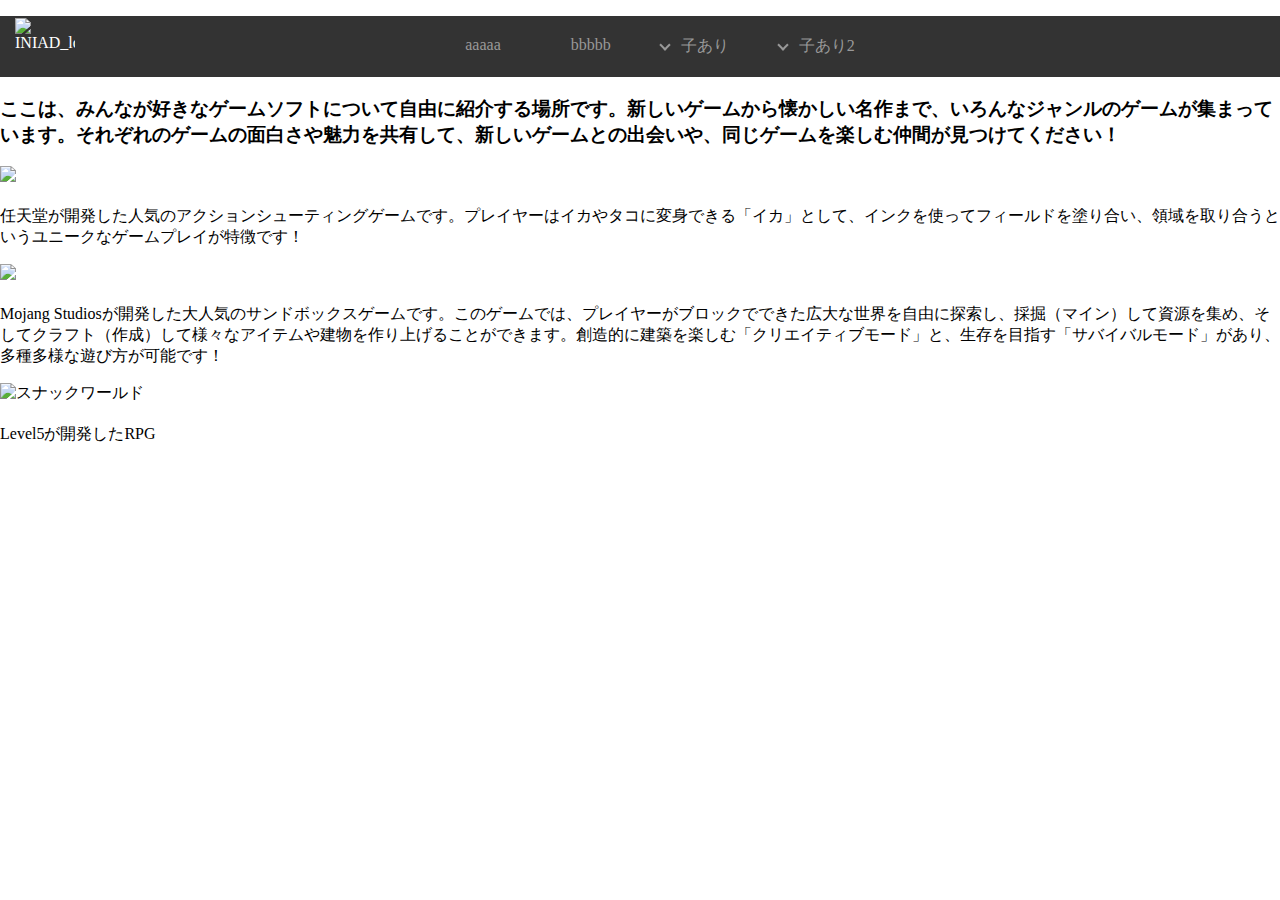
==== index.html @ 29a47abe "Merge branch 'main' of https://github.com/wakoIniad/team-project-7" ====
<!DOCTYPE html>
<html lang="ja">
  <head>
    <meta charset="UTF-8">
    <link rel="stylesheet" href="css/index.css">
    <title>チームで作るWebサイト</title>
  </head>
  <body>
    <header id="header">
      <nav>
          <div class="image-container">
              <img src="https://i.gyazo.com/fda1c3cedfec2f0643c4eafa1ef2f33d.jpg" class="image-large" alt="INIAD_logo">
          </div>
      <ul>
        <li><a href="#">aaaaa</a></li>
        <li><a href="#">bbbbb</a></li>
        <li class="has-child"><a href="#">子あり</a>
          <ul>
          <li><a href="#">1</a></li>
          <li><a href="#">2</a></li>
          <li class="has-child"><a href="#">3</a>
            <ul>
              <li><a href="#">3-1</a></li>
              <li><a href="#">3-2</a></li>
              <li><a href="#">3-3</a></li>
              <li><a href="#">3-4</a></li>
              <li><a href="#">3-5</a></li>
            </ul>
          </li>
          <li><a href="#">4</a></li>
          </ul>
        </li>
        <li class="has-child"><a href="#">子あり2</a>
          <ul>
          <li><a href="#">1</a></li>
          <li><a href="#">2</a></li>
          <li><a href="#">3</a></li>
          <li><a href="#">4</a></li>
          <li><a href="#">5</a></li>
          </ul>
        </li>
      </ul>
    </nav>
    </header>
  <script src="sample.js"></script>
    <h3 id="top">ここは、みんなが好きなゲームソフトについて自由に紹介する場所です。新しいゲームから懐かしい名作まで、いろんなジャンルのゲームが集まっています。それぞれのゲームの面白さや魅力を共有して、新しいゲームとの出会いや、同じゲームを楽しむ仲間が見つけてください！</h3>

    <img src="https://www.famitsu.com/images/000/158/002/y_5b0babbf98763.jpg">
    <p class="explan">任天堂が開発した人気のアクションシューティングゲームです。プレイヤーはイカやタコに変身できる「イカ」として、インクを使ってフィールドを塗り合い、領域を取り合うというユニークなゲームプレイが特徴です！</p>

    <img src="https://store-jp.nintendo.com/dw/image/v2/BFGJ_PRD/on/demandware.static/-/Sites-all-master-catalog/ja_JP/dw95974749/products/D70010000000965/squareHeroBanner/2ee0c7de14a92d4d0dca12dafd9937a921a739771c3ecf695164fe86204677da.jpg?sw=990&strip=false">
    <p class="explan">Mojang Studiosが開発した大人気のサンドボックスゲームです。このゲームでは、プレイヤーがブロックでできた広大な世界を自由に探索し、採掘（マイン）して資源を集め、そしてクラフト（作成）して様々なアイテムや建物を作り上げることができます。創造的に建築を楽しむ「クリエイティブモード」と、生存を目指す「サバイバルモード」があり、多種多様な遊び方が可能です！</p>
  
    <img src="https://encrypted-tbn1.gstatic.com/images?q=tbn:ANd9GcQVjb8vUWMl435D8nLgGIBxEbj0rhW2lvFyR2qoI7CSae1fC2QXcu7hBZz7B0fEK-jU5tn1fMJrnYqfRoNyBiawbLEWCnzyNi9FVn61S-4" alt="スナックワールド">
    <p class="explain">Level5が開発したRPG</p>
  </body>
</html>
---- css/index.css ----
@charset "utf-8";

body {
    margin: 0;
    padding: 0;
}

.image-large {
    width: 60px;
}

.image-container {
    position: absolute;
    top: 18px;
    left: 15px;
}

.image-container img {
    display: block;
}

nav{
	background:#333;
	color:#fff;
	text-align: center;
}

nav ul{
	list-style: none;
	display: flex;
	justify-content: center;
}

nav ul ul{
	display: block;
}

nav ul li{
	position: relative;
}

nav ul li a{
	display: block;
	text-decoration: none;
	color: #999;
	padding:20px 35px;
	transition:all .3s;
}

nav ul li li a{
	padding:10px 35px;
}

nav ul li a:hover{
	color:#fff;
}

nav ul li.has-child::before{
	content:'';
	position: absolute;
	left:15px;
	top:25px;
	width:6px;
	height:6px;
	border-top: 2px solid #999;
    border-right:2px solid #999;
    transform: rotate(135deg);
}

nav ul ul li.has-child::before{
	content:'';
	position: absolute;
	left:6px;
	top:17px;
	width:6px;
	height:6px;
    border-top: 2px solid #fff;
    border-right:2px solid #fff;
    transform: rotate(45deg);
}


nav li.has-child ul{
	position: absolute;
	left:0;
	top:62px;
	z-index: 4;
	background:#ff8c00;
	width:180px;
	visibility: hidden;
	opacity: 0;
	transition: all .3s;
}


nav li.has-child:hover > ul,
nav li.has-child ul li:hover > ul,
nav li.has-child:active > ul,
nav li.has-child ul li:active > ul{
  visibility: visible;
  opacity: 1;
}

nav li.has-child ul li a{
	color: #fff;
	border-bottom:solid 1px rgba(255,255,255,0.6);
}

nav li.has-child ul li:last-child > a{
 border-bottom:none;
}

nav li.has-child ul li a:hover,
nav li.has-child ul li a:active{
	background:#ffb565;
}

nav li.has-child ul ul{
	top:0;
	left:182px;
	background:#ffd500;
}

nav li.has-child ul ul li a:hover,
nav li.has-child ul ul li a:active{
	background:#fff93f;
}

@media screen and (max-width:768px){
	nav{
		padding: 0;
	}

	nav ul{
		display: block;
	}

	nav li.has-child ul,
	nav li.has-child ul ul{
  	position: relative;
	left:0;
	top:0;
	width:100%;
	visibility:visible;
	opacity:1;
	display: none;
	transition:none;
}

nav ul li a{
	border-bottom:1px solid #ccc;
}


nav ul li.has-child::before{
	left:20px;
}

nav ul ul li.has-child::before{
    transform: rotate(135deg);
	left:20px;
}

nav ul li.has-child.active::before{
    transform: rotate(-45deg);
}

}

h1{
	font-size:2rem;
	text-align: center;
	text-transform: uppercase;
	padding: 20px;
}

h2{
	font-size:1.2rem;
	text-align: center;
	margin: 0 0 30px 0;
}

p{
	margin-top:20px;
}

small{
	background:#333;
	color:#fff;
	display: block;
	text-align: center;
	padding:20px;
}


section{
	padding:30px;
}

section:nth-child(2n){
	background:#f3f3f3;
}
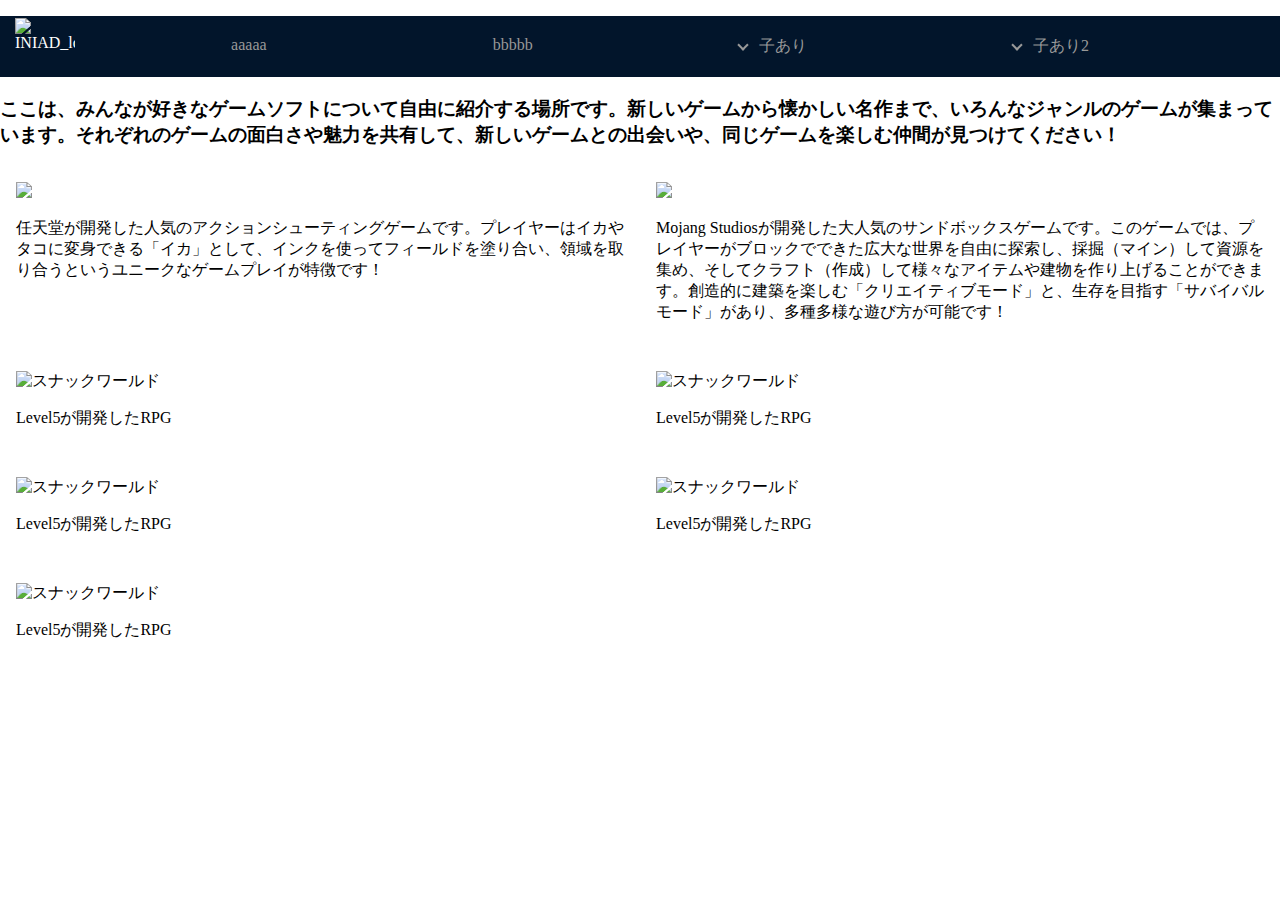
==== commit 8643b953: "途中経過２" ====
--- a/index.html
+++ b/index.html
@@ -3,6 +3,7 @@
   <head>
     <meta charset="UTF-8">
     <link rel="stylesheet" href="css/index.css">
+    <meta name="viewport" content="width=device-width,initial-scale=1.0">
     <title>チームで作るWebサイト</title>
   </head>
   <body>
@@ -42,16 +43,32 @@
       </ul>
     </nav>
     </header>
-  <script src="sample.js"></script>
     <h3 id="top">ここは、みんなが好きなゲームソフトについて自由に紹介する場所です。新しいゲームから懐かしい名作まで、いろんなジャンルのゲームが集まっています。それぞれのゲームの面白さや魅力を共有して、新しいゲームとの出会いや、同じゲームを楽しむ仲間が見つけてください！</h3>
-
-    <img src="https://www.famitsu.com/images/000/158/002/y_5b0babbf98763.jpg">
-    <p class="explan">任天堂が開発した人気のアクションシューティングゲームです。プレイヤーはイカやタコに変身できる「イカ」として、インクを使ってフィールドを塗り合い、領域を取り合うというユニークなゲームプレイが特徴です！</p>
-
-    <img src="https://store-jp.nintendo.com/dw/image/v2/BFGJ_PRD/on/demandware.static/-/Sites-all-master-catalog/ja_JP/dw95974749/products/D70010000000965/squareHeroBanner/2ee0c7de14a92d4d0dca12dafd9937a921a739771c3ecf695164fe86204677da.jpg?sw=990&strip=false">
-    <p class="explan">Mojang Studiosが開発した大人気のサンドボックスゲームです。このゲームでは、プレイヤーがブロックでできた広大な世界を自由に探索し、採掘（マイン）して資源を集め、そしてクラフト（作成）して様々なアイテムや建物を作り上げることができます。創造的に建築を楽しむ「クリエイティブモード」と、生存を目指す「サバイバルモード」があり、多種多様な遊び方が可能です！</p>
-  
-    <img src="https://encrypted-tbn1.gstatic.com/images?q=tbn:ANd9GcQVjb8vUWMl435D8nLgGIBxEbj0rhW2lvFyR2qoI7CSae1fC2QXcu7hBZz7B0fEK-jU5tn1fMJrnYqfRoNyBiawbLEWCnzyNi9FVn61S-4" alt="スナックワールド">
-    <p class="explain">Level5が開発したRPG</p>
+    <div id="main">
+      <div class="preview">
+        <img class="eye-catch" src="https://www.famitsu.com/images/000/158/002/y_5b0babbf98763.jpg">
+        <p class="explan">任天堂が開発した人気のアクションシューティングゲームです。プレイヤーはイカやタコに変身できる「イカ」として、インクを使ってフィールドを塗り合い、領域を取り合うというユニークなゲームプレイが特徴です！</p>
+      </div><div class="preview">
+        <img class="eye-catch" src="https://store-jp.nintendo.com/dw/image/v2/BFGJ_PRD/on/demandware.static/-/Sites-all-master-catalog/ja_JP/dw95974749/products/D70010000000965/squareHeroBanner/2ee0c7de14a92d4d0dca12dafd9937a921a739771c3ecf695164fe86204677da.jpg?sw=990&strip=false">
+        <p class="explan">Mojang Studiosが開発した大人気のサンドボックスゲームです。このゲームでは、プレイヤーがブロックでできた広大な世界を自由に探索し、採掘（マイン）して資源を集め、そしてクラフト（作成）して様々なアイテムや建物を作り上げることができます。創造的に建築を楽しむ「クリエイティブモード」と、生存を目指す「サバイバルモード」があり、多種多様な遊び方が可能です！</p>
+      </div><div class="preview">
+        <img class="eye-catch" src="https://encrypted-tbn1.gstatic.com/images?q=tbn:ANd9GcQVjb8vUWMl435D8nLgGIBxEbj0rhW2lvFyR2qoI7CSae1fC2QXcu7hBZz7B0fEK-jU5tn1fMJrnYqfRoNyBiawbLEWCnzyNi9FVn61S-4" alt="スナックワールド">
+        <p class="explain">Level5が開発したRPG</p>
+      </div><div class="preview">
+        <img class="eye-catch" src="https://encrypted-tbn1.gstatic.com/images?q=tbn:ANd9GcQVjb8vUWMl435D8nLgGIBxEbj0rhW2lvFyR2qoI7CSae1fC2QXcu7hBZz7B0fEK-jU5tn1fMJrnYqfRoNyBiawbLEWCnzyNi9FVn61S-4" alt="スナックワールド">
+        <p class="explain">Level5が開発したRPG</p>
+      </div><div class="preview">
+        <img class="eye-catch" src="https://encrypted-tbn1.gstatic.com/images?q=tbn:ANd9GcQVjb8vUWMl435D8nLgGIBxEbj0rhW2lvFyR2qoI7CSae1fC2QXcu7hBZz7B0fEK-jU5tn1fMJrnYqfRoNyBiawbLEWCnzyNi9FVn61S-4" alt="スナックワールド">
+        <p class="explain">Level5が開発したRPG</p>
+      </div><div class="preview">
+        <img class="eye-catch" src="https://encrypted-tbn1.gstatic.com/images?q=tbn:ANd9GcQVjb8vUWMl435D8nLgGIBxEbj0rhW2lvFyR2qoI7CSae1fC2QXcu7hBZz7B0fEK-jU5tn1fMJrnYqfRoNyBiawbLEWCnzyNi9FVn61S-4" alt="スナックワールド">
+        <p class="explain">Level5が開発したRPG</p>
+      </div><div class="preview">
+        <img class="eye-catch" src="https://encrypted-tbn1.gstatic.com/images?q=tbn:ANd9GcQVjb8vUWMl435D8nLgGIBxEbj0rhW2lvFyR2qoI7CSae1fC2QXcu7hBZz7B0fEK-jU5tn1fMJrnYqfRoNyBiawbLEWCnzyNi9FVn61S-4" alt="スナックワールド">
+        <p class="explain">Level5が開発したRPG</p>
+      </div>
+    </div>
+    <script src="https://code.jquery.com/jquery-3.4.1.min.js" integrity="sha256-CSXorXvZcTkaix6Yvo6HppcZGetbYMGWSFlBw8HfCJo="  crossorigin="anonymous"></script>
+  <script src="javascript/header.js"></script>
   </body>
 </html>
--- a/css/index.css
+++ b/css/index.css
@@ -20,7 +20,7 @@
 }
 
 nav{
-	background:#333;
+	background:#02152b;
 	color:#fff;
 	text-align: center;
 }
@@ -28,7 +28,7 @@
 nav ul{
 	list-style: none;
 	display: flex;
-	justify-content: center;
+	justify-content: space-evenly;
 }
 
 nav ul ul{
@@ -167,22 +167,6 @@
 
 }
 
-h1{
-	font-size:2rem;
-	text-align: center;
-	text-transform: uppercase;
-	padding: 20px;
-}
-
-h2{
-	font-size:1.2rem;
-	text-align: center;
-	margin: 0 0 30px 0;
-}
-
-p{
-	margin-top:20px;
-}
 
 small{
 	background:#333;
@@ -201,3 +185,44 @@
 	background:#f3f3f3;
 }
 
+.preview {
+	width: calc(100%);
+	box-sizing: border-box;
+	padding: 1em;
+	vertical-align:top;
+}
+
+.eye-catch {
+	width: 100%;
+}
+
+.explan {
+	overflow-wrap: break-word;
+}
+
+#main {
+	width: 100%;
+	height: 100%;
+	display: grid;
+	grid-template-rows: auto;
+	grid-template-columns: repeat(auto-fit ,calc(100%/1));
+	grid-auto-flow: row dense;
+
+	grid-auto-rows: auto;
+	grid-auto-columns: repeat(auto-fit ,calc(100%/3));
+}
+
+
+
+@media (min-aspect-ratio: 1/1) {
+	#main {
+		grid-template-columns: repeat(auto-fit ,calc(100%/2));
+	}
+}
+
+
+@media (min-aspect-ratio: 3/2) {
+	#main {
+		grid-template-columns: repeat(auto-fit ,calc(100%/3));
+	}
+}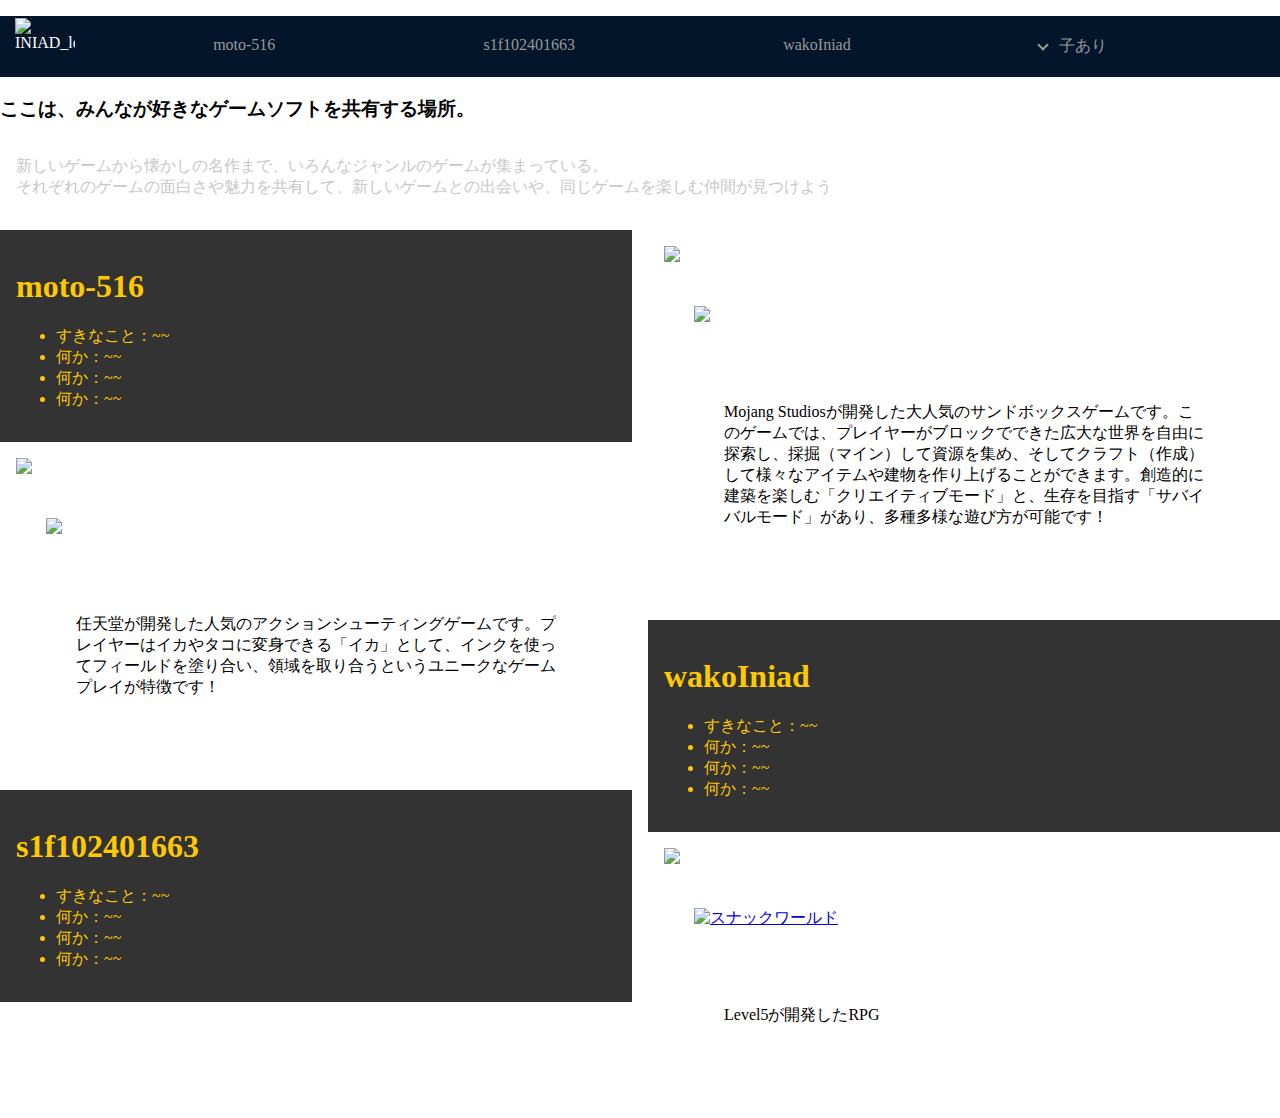
==== commit 316303c8: "test.html/cssの変更をindex.html/cssに適用" ====
--- a/index.html
+++ b/index.html
@@ -2,7 +2,7 @@
 <html lang="ja">
   <head>
     <meta charset="UTF-8">
-    <link rel="stylesheet" href="css/index.css">
+    <link rel="stylesheet" href="style.css">
     <meta name="viewport" content="width=device-width,initial-scale=1.0">
     <title>チームで作るWebサイト</title>
   </head>
@@ -13,8 +13,9 @@
               <img src="https://i.gyazo.com/fda1c3cedfec2f0643c4eafa1ef2f33d.jpg" class="image-large" alt="INIAD_logo">
           </div>
       <ul>
-        <li><a href="#">aaaaa</a></li>
-        <li><a href="#">bbbbb</a></li>
+        <li><a href="#moto">moto-516</a></li>
+        <li><a href="#s1f1">s1f102401663</a></li>
+        <li><a href="#wako">wakoIniad</a></li>
         <li class="has-child"><a href="#">子あり</a>
           <ul>
           <li><a href="#">1</a></li>
@@ -31,44 +32,82 @@
           <li><a href="#">4</a></li>
           </ul>
         </li>
-        <li class="has-child"><a href="#">子あり2</a>
-          <ul>
-          <li><a href="#">1</a></li>
-          <li><a href="#">2</a></li>
-          <li><a href="#">3</a></li>
-          <li><a href="#">4</a></li>
-          <li><a href="#">5</a></li>
-          </ul>
-        </li>
       </ul>
     </nav>
     </header>
-    <h3 id="top">ここは、みんなが好きなゲームソフトについて自由に紹介する場所です。新しいゲームから懐かしい名作まで、いろんなジャンルのゲームが集まっています。それぞれのゲームの面白さや魅力を共有して、新しいゲームとの出会いや、同じゲームを楽しむ仲間が見つけてください！</h3>
+    <h3 id="top">ここは、みんなが好きなゲームソフトを共有する場所。</h3>
+    <p class="page-description">
+      新しいゲームから懐かしの名作まで、いろんなジャンルのゲームが集まっている。
+      <br>
+      それぞれのゲームの面白さや魅力を共有して、新しいゲームとの出会いや、同じゲームを楽しむ仲間が見つけよう
+    </p>
+    <div id="opener"></div>
     <div id="main">
-      <div class="preview">
-        <img class="eye-catch" src="https://www.famitsu.com/images/000/158/002/y_5b0babbf98763.jpg">
-        <p class="explan">任天堂が開発した人気のアクションシューティングゲームです。プレイヤーはイカやタコに変身できる「イカ」として、インクを使ってフィールドを塗り合い、領域を取り合うというユニークなゲームプレイが特徴です！</p>
-      </div><div class="preview">
-        <img class="eye-catch" src="https://store-jp.nintendo.com/dw/image/v2/BFGJ_PRD/on/demandware.static/-/Sites-all-master-catalog/ja_JP/dw95974749/products/D70010000000965/squareHeroBanner/2ee0c7de14a92d4d0dca12dafd9937a921a739771c3ecf695164fe86204677da.jpg?sw=990&strip=false">
-        <p class="explan">Mojang Studiosが開発した大人気のサンドボックスゲームです。このゲームでは、プレイヤーがブロックでできた広大な世界を自由に探索し、採掘（マイン）して資源を集め、そしてクラフト（作成）して様々なアイテムや建物を作り上げることができます。創造的に建築を楽しむ「クリエイティブモード」と、生存を目指す「サバイバルモード」があり、多種多様な遊び方が可能です！</p>
-      </div><div class="preview">
-        <img class="eye-catch" src="https://encrypted-tbn1.gstatic.com/images?q=tbn:ANd9GcQVjb8vUWMl435D8nLgGIBxEbj0rhW2lvFyR2qoI7CSae1fC2QXcu7hBZz7B0fEK-jU5tn1fMJrnYqfRoNyBiawbLEWCnzyNi9FVn61S-4" alt="スナックワールド">
-        <p class="explain">Level5が開発したRPG</p>
-      </div><div class="preview">
-        <img class="eye-catch" src="https://encrypted-tbn1.gstatic.com/images?q=tbn:ANd9GcQVjb8vUWMl435D8nLgGIBxEbj0rhW2lvFyR2qoI7CSae1fC2QXcu7hBZz7B0fEK-jU5tn1fMJrnYqfRoNyBiawbLEWCnzyNi9FVn61S-4" alt="スナックワールド">
-        <p class="explain">Level5が開発したRPG</p>
-      </div><div class="preview">
-        <img class="eye-catch" src="https://encrypted-tbn1.gstatic.com/images?q=tbn:ANd9GcQVjb8vUWMl435D8nLgGIBxEbj0rhW2lvFyR2qoI7CSae1fC2QXcu7hBZz7B0fEK-jU5tn1fMJrnYqfRoNyBiawbLEWCnzyNi9FVn61S-4" alt="スナックワールド">
-        <p class="explain">Level5が開発したRPG</p>
-      </div><div class="preview">
-        <img class="eye-catch" src="https://encrypted-tbn1.gstatic.com/images?q=tbn:ANd9GcQVjb8vUWMl435D8nLgGIBxEbj0rhW2lvFyR2qoI7CSae1fC2QXcu7hBZz7B0fEK-jU5tn1fMJrnYqfRoNyBiawbLEWCnzyNi9FVn61S-4" alt="スナックワールド">
-        <p class="explain">Level5が開発したRPG</p>
-      </div><div class="preview">
-        <img class="eye-catch" src="https://encrypted-tbn1.gstatic.com/images?q=tbn:ANd9GcQVjb8vUWMl435D8nLgGIBxEbj0rhW2lvFyR2qoI7CSae1fC2QXcu7hBZz7B0fEK-jU5tn1fMJrnYqfRoNyBiawbLEWCnzyNi9FVn61S-4" alt="スナックワールド">
-        <p class="explain">Level5が開発したRPG</p>
+      <div class="tile member-introduction" id="moto">
+        <h1>moto-516</h1>
+        <ul class="explain">
+          <li>すきなこと：~~</li>
+          <li>何か：~~</li>
+          <li>何か：~~</li>
+          <li>何か：~~</li>
+        </ul>
+      </div><div class="tile game-preview">
+        <div class="gameboy-container">
+        <img src="gameboy-frame.png" class="gameboy-img">
+        <div class="gb-frame-content">
+          <div class="gb-frame-top">
+            <a href="games/minecraft/"><img class="eye-catch" src="games/splatoon/concept.jpg"></a>
+          </div>
+          
+          <div class="gb-frame-bottom">
+            <p class="explan">任天堂が開発した人気のアクションシューティングゲームです。プレイヤーはイカやタコに変身できる「イカ」として、インクを使ってフィールドを塗り合い、領域を取り合うというユニークなゲームプレイが特徴です！</p>
+          </div>
+        </div></div>
+      </div><div class="tile member-introduction" id="s1f1">
+        <h1>s1f102401663</h1>
+        <ul class="explain">
+          <li>すきなこと：~~</li>
+          <li>何か：~~</li>
+          <li>何か：~~</li>
+          <li>何か：~~</li>
+        </ul>
+      </div><div class="tile game-preview">
+        <div class="gameboy-container">
+        <img src="gameboy-frame.png" class="gameboy-img">
+        <div class="gb-frame-content">
+            <div class="gb-frame-top">
+              <a href="games/splatoon/"><img class="eye-catch" src="games/minecraft/concept.jpg"></a>
+            </div>
+            
+            <div class="gb-frame-bottom">
+              <p class="explan">Mojang Studiosが開発した大人気のサンドボックスゲームです。このゲームでは、プレイヤーがブロックでできた広大な世界を自由に探索し、採掘（マイン）して資源を集め、そしてクラフト（作成）して様々なアイテムや建物を作り上げることができます。創造的に建築を楽しむ「クリエイティブモード」と、生存を目指す「サバイバルモード」があり、多種多様な遊び方が可能です！</p>
+            </div>
+        </div></div>
+      </div><div class="tile member-introduction" id="wako">
+        <h1>wakoIniad</h1>
+        <ul class="explain">
+          <li>すきなこと：~~</li>
+          <li>何か：~~</li>
+          <li>何か：~~</li>
+          <li>何か：~~</li>
+        </ul>
+      </div><div class="tile game-preview">
+        <div class="gameboy-container">
+        <img src="gameboy-frame.png" class="gameboy-img">
+        <div class="gb-frame-content">
+            <div class="gb-frame-top">
+                <a href="games/snackworld/index.html"><img class="eye-catch" src="games/snackworld/concept.jpg" alt="スナックワールド"></a>
+            </div>
+            
+            <div class="gb-frame-bottom">
+                <p class="explain">Level5が開発したRPG</p>
+            </div>
+        </div></div>
+      </div>
       </div>
     </div>
     <script src="https://code.jquery.com/jquery-3.4.1.min.js" integrity="sha256-CSXorXvZcTkaix6Yvo6HppcZGetbYMGWSFlBw8HfCJo="  crossorigin="anonymous"></script>
-  <script src="javascript/header.js"></script>
+    <script src="script.js"></script>
+  <script src="header.js"></script>
   </body>
 </html>
--- a/style.css
+++ b/style.css
@@ -0,0 +1,294 @@
+@charset "utf-8";
+
+body {
+    margin: 0;
+    padding: 0;
+}
+
+.image-large {
+    width: 60px;
+}
+
+.image-container {
+    position: absolute;
+    top: 18px;
+    left: 15px;
+}
+
+.image-container img {
+    display: block;
+}
+
+nav{
+	background:#02152b;
+	color:#fff;
+	text-align: center;
+}
+
+nav ul{
+	list-style: none;
+	display: flex;
+	justify-content: space-evenly;
+}
+
+nav ul ul{
+	display: block;
+}
+
+nav ul li{
+	position: relative;
+}
+
+nav ul li a{
+	display: block;
+	text-decoration: none;
+	color: #999;
+	padding:20px 35px;
+	transition:all .3s;
+}
+
+nav ul li li a{
+	padding:10px 35px;
+}
+
+nav ul li a:hover{
+	color:#fff;
+}
+
+nav ul li.has-child::before{
+	content:'';
+	position: absolute;
+	left:15px;
+	top:25px;
+	width:6px;
+	height:6px;
+	border-top: 2px solid #999;
+    border-right:2px solid #999;
+    transform: rotate(135deg);
+}
+
+nav ul ul li.has-child::before{
+	content:'';
+	position: absolute;
+	left:6px;
+	top:17px;
+	width:6px;
+	height:6px;
+    border-top: 2px solid #fff;
+    border-right:2px solid #fff;
+    transform: rotate(45deg);
+}
+
+
+nav li.has-child ul{
+	position: absolute;
+	left:0;
+	top:62px;
+	z-index: 4;
+	background:#ff8c00;
+	width:180px;
+	visibility: hidden;
+	opacity: 0;
+	transition: all .3s;
+}
+
+
+nav li.has-child:hover > ul,
+nav li.has-child ul li:hover > ul,
+nav li.has-child:active > ul,
+nav li.has-child ul li:active > ul{
+  visibility: visible;
+  opacity: 1;
+}
+
+nav li.has-child ul li a{
+	color: #fff;
+	border-bottom:solid 1px rgba(255,255,255,0.6);
+}
+
+nav li.has-child ul li:last-child > a{
+ border-bottom:none;
+}
+
+nav li.has-child ul li a:hover,
+nav li.has-child ul li a:active{
+	background:#ffb565;
+}
+
+nav li.has-child ul ul{
+	top:0;
+	left:182px;
+	background:#ffd500;
+}
+
+nav li.has-child ul ul li a:hover,
+nav li.has-child ul ul li a:active{
+	background:#fff93f;
+}
+
+@media screen and (max-width:768px){
+	nav{
+		padding: 0;
+	}
+
+	nav ul{
+		display: block;
+	}
+
+	nav li.has-child ul,
+	nav li.has-child ul ul{
+  	position: relative;
+	left:0;
+	top:0;
+	width:100%;
+	visibility:visible;
+	opacity:1;
+	display: none;
+	transition:none;
+}
+
+nav ul li a{
+	border-bottom:1px solid #ccc;
+}
+
+
+nav ul li.has-child::before{
+	left:20px;
+}
+
+nav ul ul li.has-child::before{
+    transform: rotate(135deg);
+	left:20px;
+}
+
+nav ul li.has-child.active::before{
+    transform: rotate(-45deg);
+}
+
+}
+
+
+small{
+	background:#333;
+	color:#fff;
+	display: block;
+	text-align: center;
+	padding:20px;
+}
+
+
+section{
+	padding:30px;
+}
+
+section:nth-child(2n){
+	background:#f3f3f3;
+}
+
+.tile {
+	width: calc(100%);
+	box-sizing: border-box;
+	padding: 1em;
+    display: inline-block;
+}
+
+.tile.game-preview {
+	/*height:calc(100vw*1.5);*/
+}
+
+.explan {
+	overflow-wrap: break-word;
+}
+
+.tile.game-preview > .gameboy-container {
+	width: 100%;
+    height:100%;
+	/*background-color:rgba(255,150,0);*/
+	position: relative;
+}
+
+/*gameboyの画像*/
+.gameboy-container > img.gameboy-img {
+	position: absolute;
+	width:100%;
+	pointer-events: none;
+}
+
+.gameboy-container .gb-frame-content {
+    width: 100%;
+    height: 100%;
+	box-sizing: border-box;
+}
+
+.gb-frame-top {
+    padding-top: 10%;
+    padding-left: 5%;
+}
+
+.gb-frame-content .eye-catch {
+	width: 90%;
+	z-index: -1;
+}
+
+.gb-frame-content .gb-frame-top {
+    width: 100%;
+    height: 40%;
+}
+
+.gb-frame-content .gb-frame-bottom {
+    width: 100%;
+    height: 50%;
+    padding: 10%;
+}
+
+.gb-frame-bottom .explan {
+    overflow: scroll;
+    height: 100%;
+    width:80%;
+}
+
+.tile.member-introduction {
+	background-color: #333;
+	/*background-color: rgba(2, 21, 43);*/
+	color: rgb(255,200,0);
+}
+
+.page-description {
+	color: rgba(200,200,200);
+	padding: 1em;
+}
+
+#main {
+	-moz-column-count: 1;
+	-webkit-column-count: 1;
+	column-count: 1;
+}
+
+
+
+@media (min-aspect-ratio: 1/1) {
+	#main {
+        -moz-column-count: 2;
+        -webkit-column-count: 2;
+        column-count: 2;
+	}
+	/*.tile.game-preview {
+		height:calc(100vw/2*1.5);
+	}*/
+}
+
+
+@media (min-aspect-ratio: 3/2) {
+	#main {
+        -moz-column-count: 3;
+        -webkit-column-count: 3;
+        column-count: 3;
+	}
+	/*.tile.game-preview {
+		height:calc(100vw/3*1.5);
+	}*/
+}
+
+#opener {
+
+}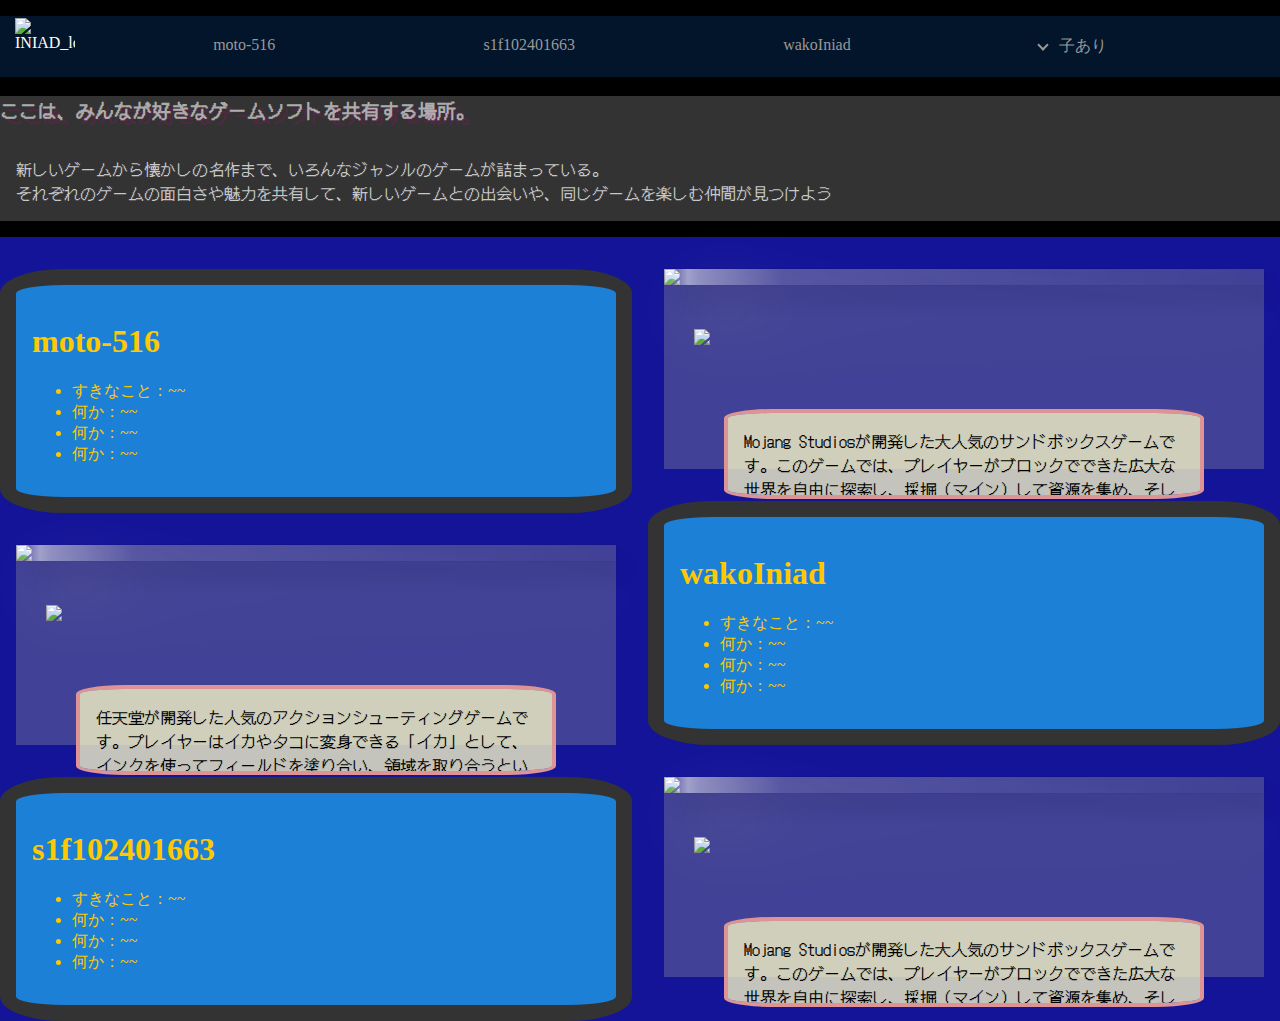
==== commit 216ab3a8: "homeのデザインの変更" ====
--- a/index.html
+++ b/index.html
@@ -5,6 +5,10 @@
     <link rel="stylesheet" href="style.css">
     <meta name="viewport" content="width=device-width,initial-scale=1.0">
     <title>チームで作るWebサイト</title>
+
+    <link rel="preconnect" href="https://fonts.googleapis.com">
+    <link rel="preconnect" href="https://fonts.gstatic.com" crossorigin>
+    <link href="https://fonts.googleapis.com/css2?family=DotGothic16&display=swap" rel="stylesheet">
   </head>
   <body>
     <header id="header">
@@ -35,12 +39,14 @@
       </ul>
     </nav>
     </header>
-    <h3 id="top">ここは、みんなが好きなゲームソフトを共有する場所。</h3>
-    <p class="page-description">
-      新しいゲームから懐かしの名作まで、いろんなジャンルのゲームが集まっている。
-      <br>
-      それぞれのゲームの面白さや魅力を共有して、新しいゲームとの出会いや、同じゲームを楽しむ仲間が見つけよう
-    </p>
+    <div class="prologue dotgothic16-regular">
+      <h3 id="top">ここは、みんなが好きなゲームソフトを共有する場所。</h3>
+      <p class="page-description">
+        新しいゲームから懐かしの名作まで、いろんなジャンルのゲームが詰まっている。
+        <br>
+        それぞれのゲームの面白さや魅力を共有して、新しいゲームとの出会いや、同じゲームを楽しむ仲間が見つけよう
+      </p>
+    </div>
     <div id="opener"></div>
     <div id="main">
       <div class="tile member-introduction" id="moto">
@@ -52,15 +58,19 @@
           <li>何か：~~</li>
         </ul>
       </div><div class="tile game-preview">
-        <div class="gameboy-container">
-        <img src="gameboy-frame.png" class="gameboy-img">
-        <div class="gb-frame-content">
-          <div class="gb-frame-top">
-            <a href="games/minecraft/"><img class="eye-catch" src="games/splatoon/concept.jpg"></a>
-          </div>
-          
-          <div class="gb-frame-bottom">
-            <p class="explan">任天堂が開発した人気のアクションシューティングゲームです。プレイヤーはイカやタコに変身できる「イカ」として、インクを使ってフィールドを塗り合い、領域を取り合うというユニークなゲームプレイが特徴です！</p>
+        <div class="overlay">
+          <div class="gameboy-container">
+          <img src="gameboy-frame.png" class="gameboy-img">
+          <div class="gb-frame-content">
+            <div class="gb-frame-top">
+              <a href="games/splatoon/"><img class="eye-catch" src="games/splatoon/concept.jpg"></a>
+            </div>
+            
+            <div class="gb-frame-bottom">
+              <p class="explan original-scroller">
+                任天堂が開発した人気のアクションシューティングゲームです。プレイヤーはイカやタコに変身できる「イカ」として、インクを使ってフィールドを塗り合い、領域を取り合うというユニークなゲームプレイが特徴です！
+              </p>
+            </div>
           </div>
         </div></div>
       </div><div class="tile member-introduction" id="s1f1">
@@ -72,16 +82,20 @@
           <li>何か：~~</li>
         </ul>
       </div><div class="tile game-preview">
-        <div class="gameboy-container">
-        <img src="gameboy-frame.png" class="gameboy-img">
-        <div class="gb-frame-content">
-            <div class="gb-frame-top">
-              <a href="games/splatoon/"><img class="eye-catch" src="games/minecraft/concept.jpg"></a>
-            </div>
-            
-            <div class="gb-frame-bottom">
-              <p class="explan">Mojang Studiosが開発した大人気のサンドボックスゲームです。このゲームでは、プレイヤーがブロックでできた広大な世界を自由に探索し、採掘（マイン）して資源を集め、そしてクラフト（作成）して様々なアイテムや建物を作り上げることができます。創造的に建築を楽しむ「クリエイティブモード」と、生存を目指す「サバイバルモード」があり、多種多様な遊び方が可能です！</p>
-            </div>
+        <div class="overlay">
+          <div class="gameboy-container">
+          <img src="gameboy-frame.png" class="gameboy-img">
+          <div class="gb-frame-content">
+              <div class="gb-frame-top">
+                <a href="games/splatoon/"><img class="eye-catch" src="games/minecraft/concept.jpg"></a>
+              </div>
+              
+              <div class="gb-frame-bottom">
+                <p class="explan original-scroller">
+                  Mojang Studiosが開発した大人気のサンドボックスゲームです。このゲームでは、プレイヤーがブロックでできた広大な世界を自由に探索し、採掘（マイン）して資源を集め、そしてクラフト（作成）して様々なアイテムや建物を作り上げることができます。創造的に建築を楽しむ「クリエイティブモード」と、生存を目指す「サバイバルモード」があり、多種多様な遊び方が可能です！
+                </p>
+              </div>
+          </div>
         </div></div>
       </div><div class="tile member-introduction" id="wako">
         <h1>wakoIniad</h1>
@@ -92,16 +106,20 @@
           <li>何か：~~</li>
         </ul>
       </div><div class="tile game-preview">
-        <div class="gameboy-container">
-        <img src="gameboy-frame.png" class="gameboy-img">
-        <div class="gb-frame-content">
-            <div class="gb-frame-top">
-                <a href="games/snackworld/index.html"><img class="eye-catch" src="games/snackworld/concept.jpg" alt="スナックワールド"></a>
-            </div>
-            
-            <div class="gb-frame-bottom">
-                <p class="explain">Level5が開発したRPG</p>
-            </div>
+        <div class="overlay">
+          <div class="gameboy-container">
+          <img src="gameboy-frame.png" class="gameboy-img">
+          <div class="gb-frame-content">
+              <div class="gb-frame-top">
+                <a href="games/snackworld/"><img class="eye-catch" src="games/snackworld/concept.jpg"></a>
+              </div>
+              
+              <div class="gb-frame-bottom">
+                <p class="explan original-scroller">
+                  Mojang Studiosが開発した大人気のサンドボックスゲームです。このゲームでは、プレイヤーがブロックでできた広大な世界を自由に探索し、採掘（マイン）して資源を集め、そしてクラフト（作成）して様々なアイテムや建物を作り上げることができます。創造的に建築を楽しむ「クリエイティブモード」と、生存を目指す「サバイバルモード」があり、多種多様な遊び方が可能です！
+                </p>
+              </div>
+          </div>
         </div></div>
       </div>
       </div>
--- a/style.css
+++ b/style.css
@@ -3,6 +3,9 @@
 body {
     margin: 0;
     padding: 0;
+	overflow-x: hidden;
+
+	background-color: rgb(0,0,0);
 }
 
 .image-large {
@@ -190,21 +193,31 @@
 	box-sizing: border-box;
 	padding: 1em;
     display: inline-block;
-}
-
+	margin-top: 2em;
+}
 .tile.game-preview {
 	/*height:calc(100vw*1.5);*/
+	padding-bottom: 0em;
+	padding-top: 0em;
 }
 
 .explan {
 	overflow-wrap: break-word;
 }
 
-.tile.game-preview > .gameboy-container {
+.tile.game-preview .gameboy-container {
 	width: 100%;
     height:100%;
 	/*background-color:rgba(255,150,0);*/
 	position: relative;
+	background-color: rgba(150,150,150,0.35);
+	
+	/*background-color: rgba(33,3,3,0.35);*/
+}
+
+.tile.game-preview .overlay {
+	width:100%;
+	height:100%;
 }
 
 /*gameboyの画像*/
@@ -213,44 +226,90 @@
 	width:100%;
 	pointer-events: none;
 }
+
+.gameboy-container:hover img.gameboy-img {
+	box-shadow: 10px 15px 22px 25px rgba(200, 0, 133, 0.2),
+    0 0 2px rgba(0, 200, 100, 0.15); 
+	background-blend-mode:lighten;
+}
+
+img.gameboy-img {
+	filter: drop-shadow(2em 2em 2em rgba(160, 160, 160, 0.8));
+	box-shadow: 10px 15px 22px -5px rgba(0, 0, 0, 0.2),
+    0 0 2px rgba(0, 0, 0, 0.15); 
+}
+img.gameboy-img:after {    
+	content: '';
+	position: absolute; /* 親要素に重なるように */
+	top: 0;
+	right: 0;
+	bottom: 0;
+	left: 0;
+	/* 👇白の透明度を調整したグラデーション */
+	background: linear-gradient(
+	  -90deg,
+	  rgba(255, 255, 255, 0) 0%,
+	  rgba(255, 255, 255, 0.1) 80%,
+	  rgba(255, 255, 255, 0.4) 94%,
+	  rgba(255, 255, 255, 0.5) 96%,
+	  rgba(255, 255, 255, 0) 100%
+	);
+  }
 
 .gameboy-container .gb-frame-content {
     width: 100%;
     height: 100%;
-	box-sizing: border-box;
-}
-
-.gb-frame-top {
+}
+
+.gb-frame-content .gb-frame-top {
     padding-top: 10%;
     padding-left: 5%;
-}
-
-.gb-frame-content .eye-catch {
+	box-sizing: border-box;
+	overflow: hidden;
+
+	width: 100%;
+    height: 50%;
+}
+
+.gb-frame-content .gb-frame-top .eye-catch {
 	width: 90%;
 	z-index: -1;
 }
 
-.gb-frame-content .gb-frame-top {
-    width: 100%;
-    height: 40%;
-}
-
 .gb-frame-content .gb-frame-bottom {
+	box-sizing: border-box;
     width: 100%;
     height: 50%;
     padding: 10%;
+	position: relative;
 }
 
 .gb-frame-bottom .explan {
+    height: 75%;
+    width:80%;
+	position: absolute;
     overflow: scroll;
-    height: 100%;
-    width:80%;
+	overflow-x: hidden;
+
+	background-color: rgba(255,255,200,0.75);
+	border-radius: 10%;
+	padding: 1em;
+	padding-bottom: 2em;
+	box-sizing: border-box;
 }
 
 .tile.member-introduction {
-	background-color: #333;
+	
+	background-image: url(wood-texture2.jpg);
+	background-color: rgba(33,200,255,0.6);
+	background-blend-mode:lighten;
+	
+	/*background-color: rgba(33,33,33);*/
 	/*background-color: rgba(2, 21, 43);*/
 	color: rgb(255,200,0);
+	border-radius: 10%;
+
+	border: 1em #333 solid;
 }
 
 .page-description {
@@ -262,6 +321,11 @@
 	-moz-column-count: 1;
 	-webkit-column-count: 1;
 	column-count: 1;
+
+	background-image: url(wood-texture3.jpg);
+	/*background-color: rgba(33,255,255,0.6);*/
+	background-color: rgba(33,33,255,0.6);
+	background-blend-mode:lighten;
 }
 
 
@@ -289,6 +353,33 @@
 	}*/
 }
 
-#opener {
-
+.original-scroller {
+    margin: 0 auto;
+    overflow-y: scroll;
+    border: solid 4px rgb(222, 148, 149);
+	/*rgba(222, 148, 191, 1);*/
+    border-radius: 5px;
+    scrollbar-color: #FAF8D8 rgb(222, 148, 149);
+    scrollbar-width: thin;
+}
+
+/*.tile.member-introduction,*/.dotgothic16-regular {
+	font-family: "DotGothic16", sans-serif;
+	font-weight: 400;
+	font-style: normal;
+}
+
+.explan {
+	font-family: "DotGothic16", sans-serif;
+	font-weight: 400;
+	font-style: normal;
+}
+
+.prologue {
+	background-color: #333;
+}
+
+.prologue #top {
+  text-shadow: rgba(200, 0, 133, 0.2) 5px 5px;
+  color:rgba(255,255,255,0.6);
 }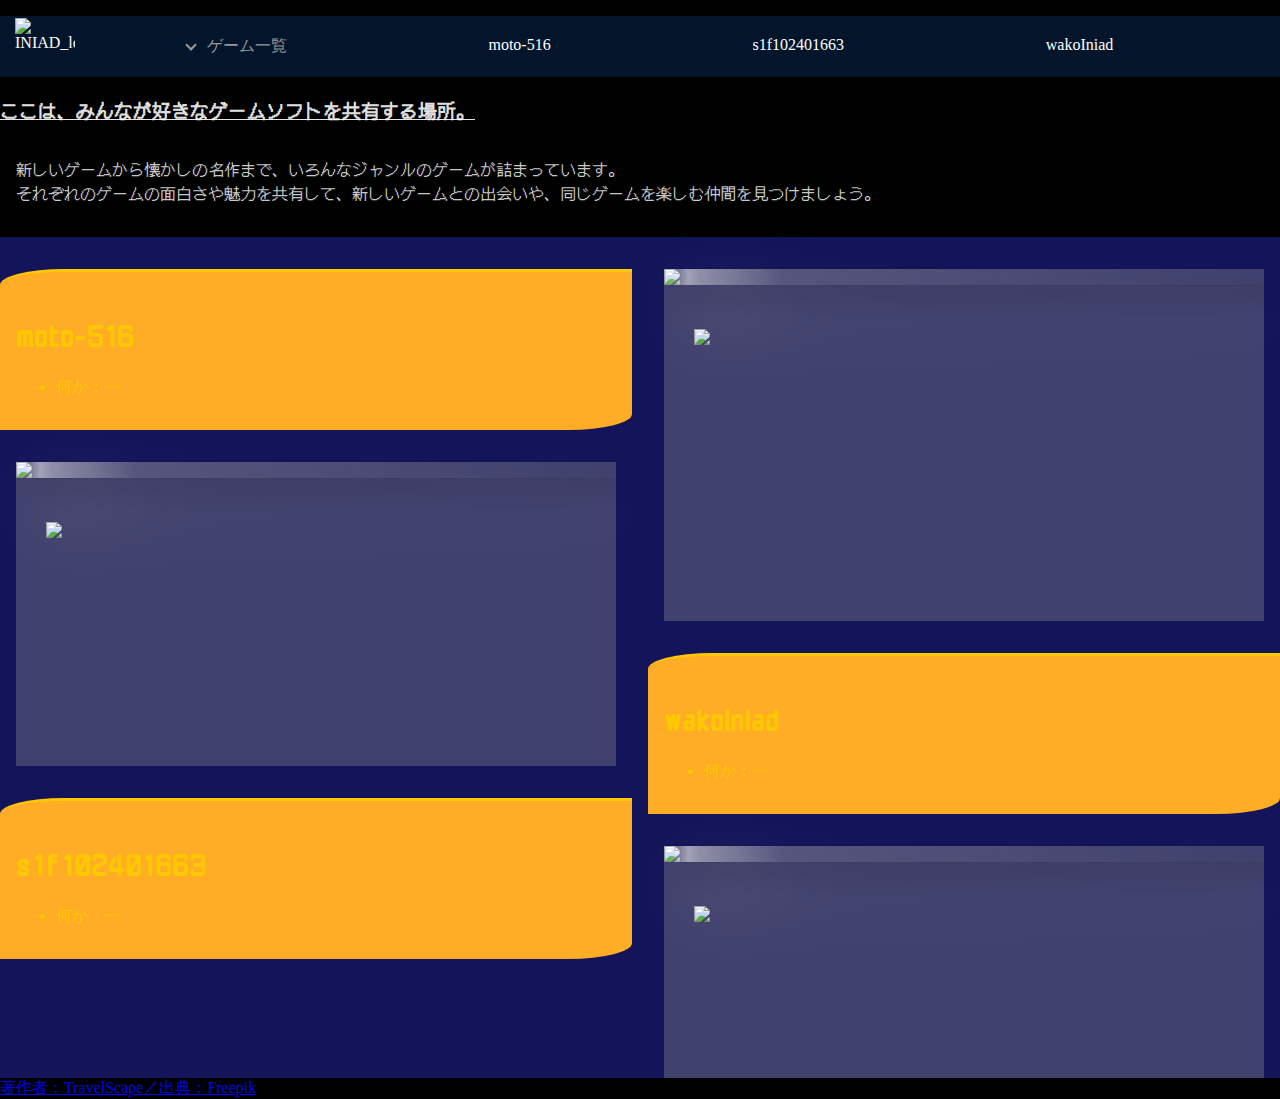
==== commit 9941718b: "Update index.html" ====
--- a/index.html
+++ b/index.html
@@ -2,6 +2,7 @@
 <html lang="ja">
   <head>
     <meta charset="UTF-8">
+    <link rel="stylesheet" href="glitch.css">
     <link rel="stylesheet" href="style.css">
     <meta name="viewport" content="width=device-width,initial-scale=1.0">
     <title>チームで作るWebサイト</title>
@@ -9,6 +10,10 @@
     <link rel="preconnect" href="https://fonts.googleapis.com">
     <link rel="preconnect" href="https://fonts.gstatic.com" crossorigin>
     <link href="https://fonts.googleapis.com/css2?family=DotGothic16&display=swap" rel="stylesheet">
+
+    <link rel="preconnect" href="https://fonts.googleapis.com">
+    <link rel="preconnect" href="https://fonts.gstatic.com" crossorigin>
+    <link href="https://fonts.googleapis.com/css2?family=Monomaniac+One&display=swap" rel="stylesheet">
   </head>
   <body>
     <header id="header">
@@ -17,34 +22,37 @@
               <img src="https://i.gyazo.com/fda1c3cedfec2f0643c4eafa1ef2f33d.jpg" class="image-large" alt="INIAD_logo">
           </div>
       <ul>
-        <li><a href="#moto">moto-516</a></li>
-        <li><a href="#s1f1">s1f102401663</a></li>
-        <li><a href="#wako">wakoIniad</a></li>
-        <li class="has-child"><a href="#">子あり</a>
+        <li class="has-child"><a href="#">ゲーム一覧</a>
           <ul>
-          <li><a href="#">1</a></li>
-          <li><a href="#">2</a></li>
-          <li class="has-child"><a href="#">3</a>
+          <li><a href="#">スプラトゥーン</a></li>
+          <li><a href="#">マインクラフト</a></li>
+          <li><a href="#">スナックワールド</a></li>
+          <li class="has-child"><a href="#">おすすめ</a>
             <ul>
-              <li><a href="#">3-1</a></li>
-              <li><a href="#">3-2</a></li>
-              <li><a href="#">3-3</a></li>
-              <li><a href="#">3-4</a></li>
-              <li><a href="#">3-5</a></li>
+              <li><a href="#">??</a></li>
+              <li><a href="#">??</a></li>
             </ul>
           </li>
-          <li><a href="#">4</a></li>
+          <li class="has-child"><a href="#">人気</a>
+            <ul>
+              <li><a href="#">??</a></li>
+              <li><a href="#">??</a></li>
+            </ul>
+          </li>
           </ul>
         </li>
+        <li><a class="menu-opt" href="#moto">moto-516</a></li>
+        <li><a class="menu-opt" href="#s1f1">s1f102401663</a></li>
+        <li><a class="menu-opt" href="#wako">wakoIniad</a></li>
       </ul>
     </nav>
     </header>
     <div class="prologue dotgothic16-regular">
       <h3 id="top">ここは、みんなが好きなゲームソフトを共有する場所。</h3>
       <p class="page-description">
-        新しいゲームから懐かしの名作まで、いろんなジャンルのゲームが詰まっている。
+        新しいゲームから懐かしの名作まで、いろんなジャンルのゲームが詰まっています。
         <br>
-        それぞれのゲームの面白さや魅力を共有して、新しいゲームとの出会いや、同じゲームを楽しむ仲間が見つけよう
+        それぞれのゲームの面白さや魅力を共有して、新しいゲームとの出会いや、同じゲームを楽しむ仲間を見つけましょう。
       </p>
     </div>
     <div id="opener"></div>
@@ -52,15 +60,18 @@
       <div class="tile member-introduction" id="moto">
         <h1>moto-516</h1>
         <ul class="explain">
-          <li>すきなこと：~~</li>
-          <li>何か：~~</li>
-          <li>何か：~~</li>
           <li>何か：~~</li>
         </ul>
       </div><div class="tile game-preview">
         <div class="overlay">
           <div class="gameboy-container">
-          <img src="gameboy-frame.png" class="gameboy-img">
+          <img src="gameboy-frame-luna.png" class="gameboy-img">
+          
+          <div class="glitch eyecatch-overlay" style="background-image: url(gb-screen.jpg);">
+            <div class="channel r"></div>
+            <div class="channel g"></div>
+            <div class="channel b"></div>
+          </div>
           <div class="gb-frame-content">
             <div class="gb-frame-top">
               <a href="games/splatoon/"><img class="eye-catch" src="games/splatoon/concept.jpg"></a>
@@ -68,7 +79,9 @@
             
             <div class="gb-frame-bottom">
               <p class="explan original-scroller">
+                <span class="anchor prefix"></span>
                 任天堂が開発した人気のアクションシューティングゲームです。プレイヤーはイカやタコに変身できる「イカ」として、インクを使ってフィールドを塗り合い、領域を取り合うというユニークなゲームプレイが特徴です！
+                <span class="anchor sufix"></span>
               </p>
             </div>
           </div>
@@ -76,23 +89,28 @@
       </div><div class="tile member-introduction" id="s1f1">
         <h1>s1f102401663</h1>
         <ul class="explain">
-          <li>すきなこと：~~</li>
-          <li>何か：~~</li>
-          <li>何か：~~</li>
           <li>何か：~~</li>
         </ul>
       </div><div class="tile game-preview">
         <div class="overlay">
           <div class="gameboy-container">
-          <img src="gameboy-frame.png" class="gameboy-img">
+          <img src="gameboy-frame-luna.png" class="gameboy-img">
+          
+          <div class="glitch eyecatch-overlay" style="background-image: url(gb-screen.jpg);">
+            <div class="channel r"></div>
+            <div class="channel g"></div>
+            <div class="channel b"></div>
+          </div>
           <div class="gb-frame-content">
               <div class="gb-frame-top">
-                <a href="games/splatoon/"><img class="eye-catch" src="games/minecraft/concept.jpg"></a>
+                <a href="games/minecraft/"><img class="eye-catch" src="games/minecraft/concept.jpg"></a>
               </div>
               
               <div class="gb-frame-bottom">
                 <p class="explan original-scroller">
+                  <span class="anchor prefix"></span>
                   Mojang Studiosが開発した大人気のサンドボックスゲームです。このゲームでは、プレイヤーがブロックでできた広大な世界を自由に探索し、採掘（マイン）して資源を集め、そしてクラフト（作成）して様々なアイテムや建物を作り上げることができます。創造的に建築を楽しむ「クリエイティブモード」と、生存を目指す「サバイバルモード」があり、多種多様な遊び方が可能です！
+                  <span class="anchor sufix"></span>
                 </p>
               </div>
           </div>
@@ -100,15 +118,17 @@
       </div><div class="tile member-introduction" id="wako">
         <h1>wakoIniad</h1>
         <ul class="explain">
-          <li>すきなこと：~~</li>
-          <li>何か：~~</li>
-          <li>何か：~~</li>
           <li>何か：~~</li>
         </ul>
       </div><div class="tile game-preview">
         <div class="overlay">
           <div class="gameboy-container">
-          <img src="gameboy-frame.png" class="gameboy-img">
+          <img src="gameboy-frame-luna.png" class="gameboy-img">
+          <div class="glitch eyecatch-overlay" style="background-image: url(gb-screen.jpg);">
+            <div class="channel r"></div>
+            <div class="channel g"></div>
+            <div class="channel b"></div>
+          </div>
           <div class="gb-frame-content">
               <div class="gb-frame-top">
                 <a href="games/snackworld/"><img class="eye-catch" src="games/snackworld/concept.jpg"></a>
@@ -116,7 +136,9 @@
               
               <div class="gb-frame-bottom">
                 <p class="explan original-scroller">
-                  Mojang Studiosが開発した大人気のサンドボックスゲームです。このゲームでは、プレイヤーがブロックでできた広大な世界を自由に探索し、採掘（マイン）して資源を集め、そしてクラフト（作成）して様々なアイテムや建物を作り上げることができます。創造的に建築を楽しむ「クリエイティブモード」と、生存を目指す「サバイバルモード」があり、多種多様な遊び方が可能です！
+                  <span class="anchor prefix"></span>
+                  Level5が開発したRPG 
+                  <span class="anchor sufix"></span>
                 </p>
               </div>
           </div>
@@ -127,5 +149,8 @@
     <script src="https://code.jquery.com/jquery-3.4.1.min.js" integrity="sha256-CSXorXvZcTkaix6Yvo6HppcZGetbYMGWSFlBw8HfCJo="  crossorigin="anonymous"></script>
     <script src="script.js"></script>
   <script src="header.js"></script>
+
+  
+  <a href="https://jp.freepik.com/free-photo/los-angeles-downtown-buildings-night_26741023.htm#query=%E5%A4%9C%E6%99%AF&position=0&from_view=keyword&track=ais_user&uuid=50c11964-17ec-4c37-a778-e4ecfa38f82b">著作者：TravelScape／出典：Freepik</a>
   </body>
 </html>
--- a/style.css
+++ b/style.css
@@ -6,6 +6,7 @@
 	overflow-x: hidden;
 
 	background-color: rgb(0,0,0);
+	
 }
 
 .image-large {
@@ -171,6 +172,7 @@
 }
 
 
+
 small{
 	background:#333;
 	color:#fff;
@@ -187,6 +189,7 @@
 section:nth-child(2n){
 	background:#f3f3f3;
 }
+
 
 .tile {
 	width: calc(100%);
@@ -225,6 +228,11 @@
 	position: absolute;
 	width:100%;
 	pointer-events: none;
+
+	/*opacity: 0;*/
+	transition: 1s;
+
+	z-index: 2;
 }
 
 .gameboy-container:hover img.gameboy-img {
@@ -232,6 +240,26 @@
     0 0 2px rgba(0, 200, 100, 0.15); 
 	background-blend-mode:lighten;
 }
+
+.eyecatch-overlay {
+	display: none;
+	opacity: 0;
+	position: absolute;
+	/*background-color: rgba(0,0,0,0);*/
+	width: 80%;
+	margin: 10%;
+	height: 80%;
+	z-index: 1;
+	
+	pointer-events: none;
+}
+
+.gameboy-container:hover .eyecatch-overlay {
+	opacity: 0.5;
+	display: block;
+	/*background-color: rgba(190,255,0,0.5);*/
+}
+
 
 img.gameboy-img {
 	filter: drop-shadow(2em 2em 2em rgba(160, 160, 160, 0.8));
@@ -273,7 +301,7 @@
 
 .gb-frame-content .gb-frame-top .eye-catch {
 	width: 90%;
-	z-index: -1;
+	/*z-index: -2;*/
 }
 
 .gb-frame-content .gb-frame-bottom {
@@ -283,33 +311,59 @@
     padding: 10%;
 	position: relative;
 }
-
 .gb-frame-bottom .explan {
+	/*mark*/
+	visibility: hidden;
+}
+.gameboy-container:hover .gb-frame-bottom .explan {
+	visibility: visible;
     height: 75%;
     width:80%;
 	position: absolute;
     overflow: scroll;
 	overflow-x: hidden;
 
-	background-color: rgba(255,255,200,0.75);
+	/*background-color: rgba(255,255,200,0.75);*/
+	background-color: rgba(33,33,33,0.5);
+	/*color: rgba(200, 255, 251, 0.5);*/
+	color: rgba(200,255,255,0.5);
 	border-radius: 10%;
 	padding: 1em;
 	padding-bottom: 2em;
 	box-sizing: border-box;
+
+	z-index: 3;
 }
 
 .tile.member-introduction {
 	
-	background-image: url(wood-texture2.jpg);
+	/*background-image: url(wood-texture2.jpg);
 	background-color: rgba(33,200,255,0.6);
-	background-blend-mode:lighten;
+	background-blend-mode:lighten;*/
+
+	/*background-color: rgb(249, 174, 53);*/
+	/*background-color: rgb(239, 148, 0);*/
+	background-color: rgb(255, 172, 38);
 	
 	/*background-color: rgba(33,33,33);*/
 	/*background-color: rgba(2, 21, 43);*/
 	color: rgb(255,200,0);
-	border-radius: 10%;
-
-	border: 1em #333 solid;
+	border-radius: 10% 0%;
+
+	border-top:  solid;
+}
+
+.tile.member-introduction:target {
+	animation: highlight 2.4s ease-in-out;
+}
+
+@keyframes highlight {
+	0% {
+	  background-color: #fceb70;
+	}
+	50% {
+	  background-color: rgb(255, 172, 38);
+	}
 }
 
 .page-description {
@@ -322,10 +376,45 @@
 	-webkit-column-count: 1;
 	column-count: 1;
 
-	background-image: url(wood-texture3.jpg);
+	/*background-image: url(wood-texture3.jpg);*/
+	background-image: url("los-angeles-downtown-buildings-night.jpg");
+	
 	/*background-color: rgba(33,255,255,0.6);*/
-	background-color: rgba(33,33,255,0.6);
+	background-color: rgba(33,33,150,0.6);
+	/*background-color: rgba(200,200,200,0.6);*/
+
+	background-size: 600% 600%;
+	/*background: linear-gradient(270deg, rgba(17, 11, 35, 0.4), rgba(44, 26, 48, 0.4), rgba(228, 205, 233, 0.4));*/
+    
+    -webkit-animation: AnimationName 30s ease infinite;
+    -moz-animation: AnimationName 30s ease infinite;
+    -o-animation: AnimationName 30s ease infinite;
+    animation: AnimationName 30s ease infinite;
+
 	background-blend-mode:lighten;
+
+	/*z-index: -3;*/
+}
+
+@-webkit-keyframes AnimationName {
+    0%{background-position:54% 0%}
+    50%{background-position:47% 100%}
+    100%{background-position:54% 0%}
+}
+@-moz-keyframes AnimationName {
+    0%{background-position:54% 0%}
+    50%{background-position:47% 100%}
+    100%{background-position:54% 0%}
+}
+@-o-keyframes AnimationName {
+    0%{background-position:54% 0%}
+    50%{background-position:47% 100%}
+    100%{background-position:54% 0%}
+}
+@keyframes AnimationName {
+    0%{background-position:54% 0%}
+    50%{background-position:47% 100%}
+    100%{background-position:54% 0%}
 }
 
 
@@ -356,17 +445,31 @@
 .original-scroller {
     margin: 0 auto;
     overflow-y: scroll;
-    border: solid 4px rgb(222, 148, 149);
+    /*border: solid 4px rgb(222, 148, 149);*/
+	/*border: solid 4px rgb(1, 148, 149);*/
+	border-top: rgba(200, 255, 251, 1) solid 4px;
+	border-bottom: rgba(200, 255, 251, 1) solid 4px;
+
 	/*rgba(222, 148, 191, 1);*/
-    border-radius: 5px;
-    scrollbar-color: #FAF8D8 rgb(222, 148, 149);
-    scrollbar-width: thin;
-}
-
-/*.tile.member-introduction,*/.dotgothic16-regular {
+    
+	/*border-radius: 5px;*/
+    
+	/*scrollbar-color: #FAF8D8 rgb(222, 148, 149);*/
+    /*scrollbar-color: #FAF8D8 rgb(222, 18, 149);*/
+    scrollbar-color: #FAF8D8 rgb(33, 33, 33);
+    scrollbar-width: none;
+}
+
+/*.tile.member-introduction h1,*/.dotgothic16-regular {
 	font-family: "DotGothic16", sans-serif;
 	font-weight: 400;
 	font-style: normal;
+}
+
+.tile.member-introduction h1 {
+	font-family: "Monomaniac One", sans-serif;
+  	font-weight: 400;
+  	font-style: normal;
 }
 
 .explan {
@@ -376,10 +479,28 @@
 }
 
 .prologue {
-	background-color: #333;
+	background-image:url(wood-texture2.jpg);
+	background-color: rgba(0,0,0,0.3);
+	background-blend-mode:darken;
 }
 
 .prologue #top {
-  text-shadow: rgba(200, 0, 133, 0.2) 5px 5px;
-  color:rgba(255,255,255,0.6);
-}+  /*text-shadow: rgba(200, 0, 133, 0.2) 5px 5px;*/
+  color:rgba(255,255,255,0.9);
+  text-decoration: underline;
+}
+
+
+.menu-opt {
+	color:white;
+}
+
+.menu-opt:hover {
+	color: rgba(200, 255, 251, 1);
+	text-shadow: 0 0 10px rgba(200, 255, 251, 1);
+}
+
+
+.anchor {
+	visibility: none;
+}
